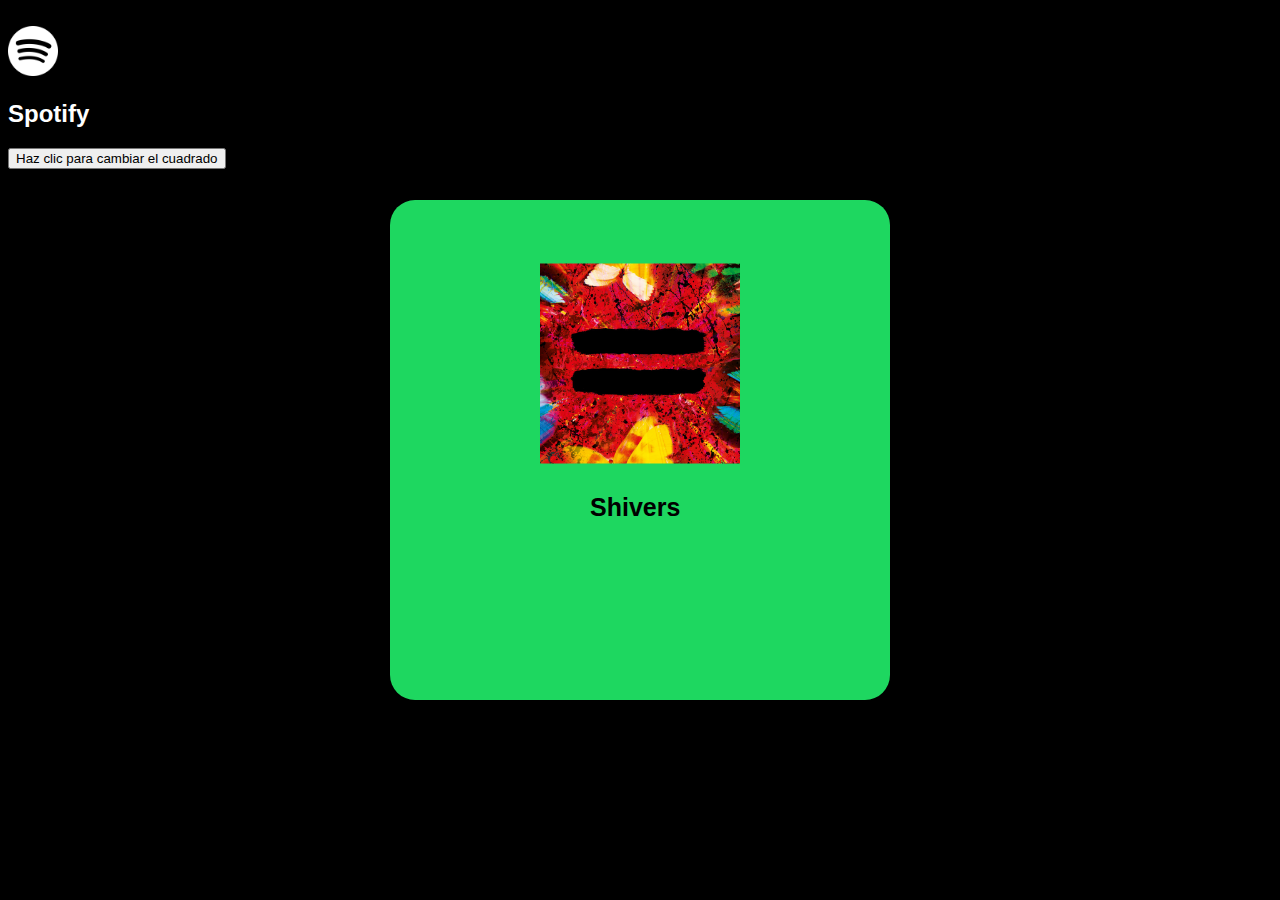
==== Tarea 3/Spotify.html @ 0719ffa6 "Image and Name Update" ====
<!DOCTYPE html> 
<html>
    <head>
        meta
        <title>Spotify</title>
        <link rel="stylesheet" href="style.css">
    </head>
<body>
   
    <div class = "Logo"> 
         <img src="images/spotify-white-icon.png" width="50">
    </div> 
    
    <div class="player"></div> <!---->
    
    <div class = "Imagen_Cancion">
        <img id = "imagen" src="images/Shivers.png" alt="Cancion 1" height="200" width="200">
        <h3 id="Nombre Cancion">Shivers</h3>
    </div>
    
    <h2>Spotify</h2>    

   
    <button type="button" onclick="cambiarImagen()">Haz clic para cambiar el cuadrado</button>
  
</body>   
</html>
---- Tarea 3/style.css ----
body {
    background-color: rgb(0, 0, 0);
  }
  head {
    color: rgb(58, 92, 24);
  }
  h2 {
    color: rgb(255, 255, 255);
    font-family:Verdana, Geneva, Tahoma, sans-serif;
  }
  h3 {
    color: black;
    font-family: Verdana, Geneva, Tahoma, sans-serif;
    margin-left: 25%;
    font-size: 25px;
  }
  p {
    color: red;
  }
  .player {
    border-radius: 25px;
    width: 500px; /* Tamaño inicial */
    height: 500px;
    background-color: #1ed760; /* Color inicial */
    position: absolute;
    top: 50%;
    left: 50%;
    transform: translate(-50%, -50%); /* Centramos el cuadrado */
    transition: all 0.3s ease; /* Añade una transición suave */
}
  .logo {
    position: absolute;
    margin-top: 50px; /* Agrega espacio arriba */
    margin-left: 30px; /* Agrega espacio a la izquierda */
    padding: 10px; /* Para ajustar la distancia al borde */
}

.logo img {
    width: 50px; /* Ajusta el tamaño de la imagen según sea necesario */
    height: auto;
}

.Imagen_Cancion{
  /*width: 150x;
  height: 1000px;*/
  position: absolute;
  top: 45%;
  left: 50%;
  transform: translate(-50%, -50%);
}
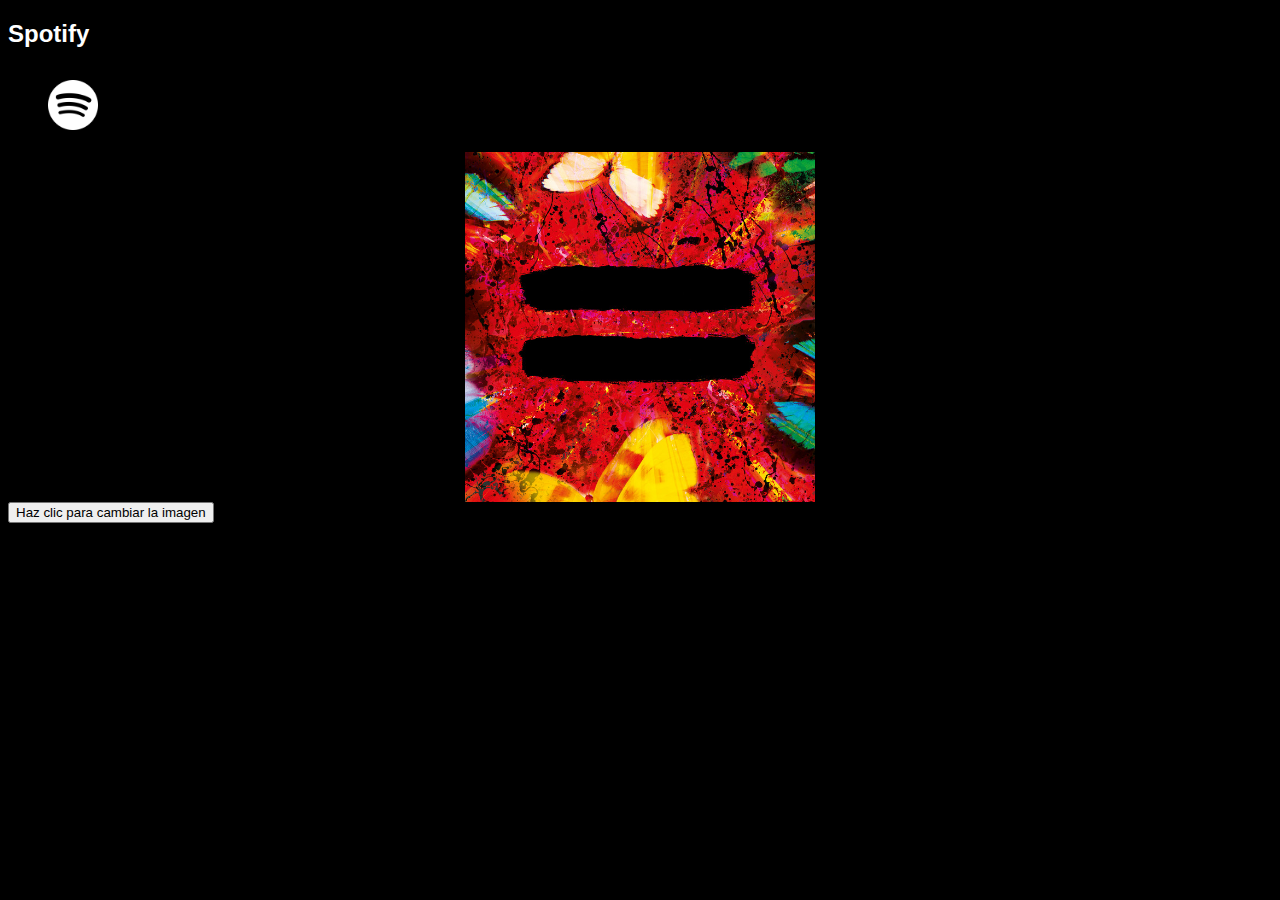
==== commit 17dd6cc2: "Button + image change" ====
--- a/Tarea 3/Spotify.html
+++ b/Tarea 3/Spotify.html
@@ -1,27 +1,26 @@
 <!DOCTYPE html> 
 <html>
     <head>
-        meta
+        <meta charset="UTF-8">
         <title>Spotify</title>
         <link rel="stylesheet" href="style.css">
     </head>
 <body>
    
-    <div class = "Logo"> 
+    <div class="logo"> 
          <img src="images/spotify-white-icon.png" width="50">
-    </div> 
+    </div>  
     
-    <div class="player"></div> <!---->
-    
-    <div class = "Imagen_Cancion">
-        <img id = "imagen" src="images/Shivers.png" alt="Cancion 1" height="200" width="200">
-        <h3 id="Nombre Cancion">Shivers</h3>
+    <h2>Spotify</h2> 
+    <h3>Prueba</h3>   
+
+    <!-- Carrusel de imágenes -->
+    <div class="player">
+        <img id="imagenCarrusel" src="images/Shivers.png" alt="Imagen del carrusel" width="350" height="350">
     </div>
-    
-    <h2>Spotify</h2>    
 
-   
-    <button type="button" onclick="cambiarImagen()">Haz clic para cambiar el cuadrado</button>
+    <button type="button" onclick="cambiarImagen()">Haz clic para cambiar la imagen</button>
   
+    <script src="canciones.js"></script>
 </body>   
 </html>--- a/Tarea 3/style.css
+++ b/Tarea 3/style.css
@@ -18,15 +18,15 @@
     color: red;
   }
   .player {
-    border-radius: 25px;
-    width: 500px; /* Tamaño inicial */
-    height: 500px;
-    background-color: #1ed760; /* Color inicial */
-    position: absolute;
-    top: 50%;
-    left: 50%;
-    transform: translate(-50%, -50%); /* Centramos el cuadrado */
-    transition: all 0.3s ease; /* Añade una transición suave */
+    display: flex;
+    justify-content: center;
+    align-items: center;
+    margin-top: 50px;
+    color: #1DB954;
+}
+
+.player img {
+    transition: all 0.3s ease;
 }
   .logo {
     position: absolute;
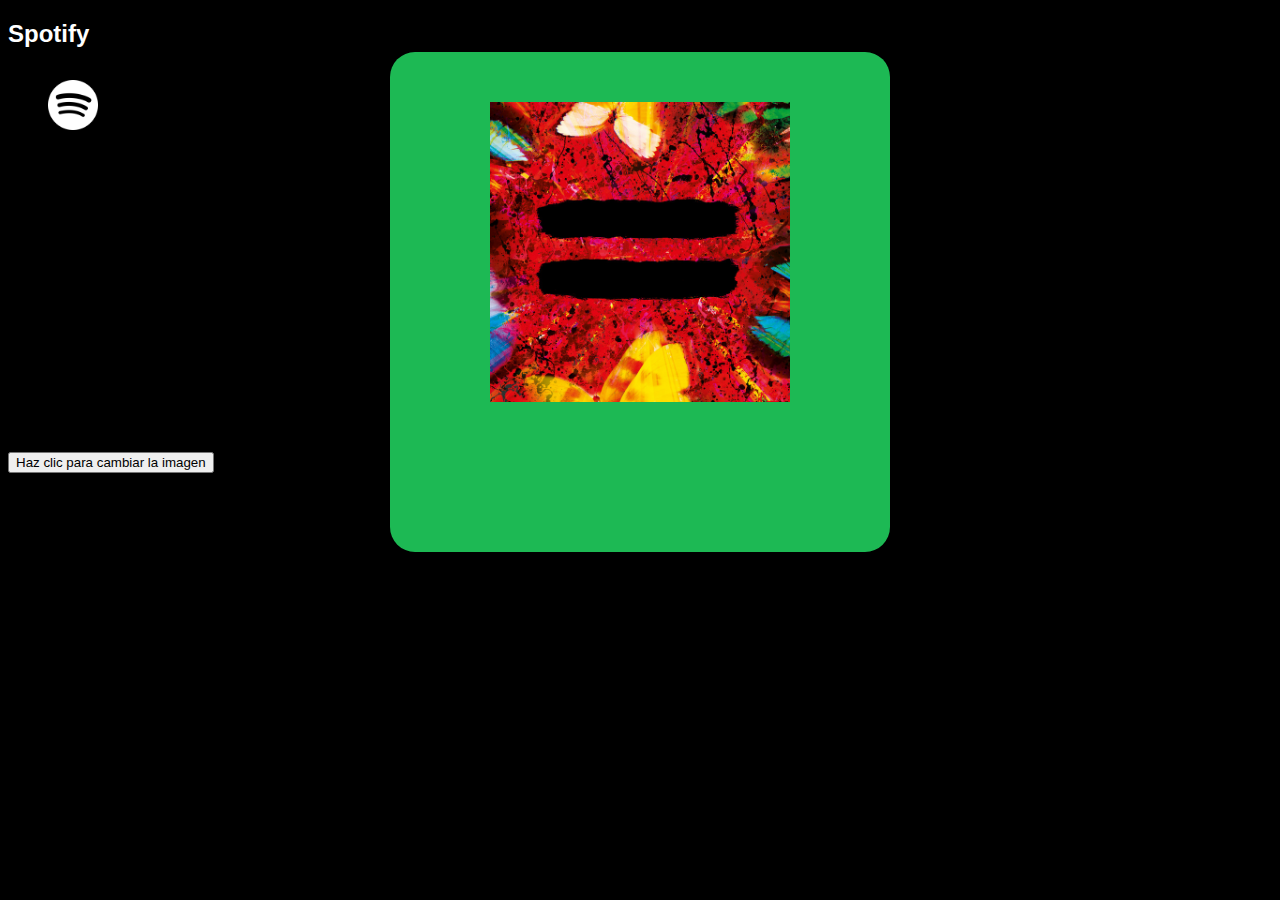
==== commit 7937906c: "Image Background Player" ====
--- a/Tarea 3/Spotify.html
+++ b/Tarea 3/Spotify.html
@@ -17,6 +17,7 @@
     <!-- Carrusel de imágenes -->
     <div class="player">
         <img id="imagenCarrusel" src="images/Shivers.png" alt="Imagen del carrusel" width="350" height="350">
+        <div class="background"></div>
     </div>
 
     <button type="button" onclick="cambiarImagen()">Haz clic para cambiar la imagen</button>
--- a/Tarea 3/style.css
+++ b/Tarea 3/style.css
@@ -14,9 +14,7 @@
     margin-left: 25%;
     font-size: 25px;
   }
-  p {
-    color: red;
-  }
+
   .player {
     display: flex;
     justify-content: center;
@@ -25,10 +23,25 @@
     color: #1DB954;
 }
 
-.player img {
-    transition: all 0.3s ease;
+.player img {  
+  position: relative;
+  transition: all 0.3s ease;
+  top: -50px; /* Desplazamos la imagen 10px desde la parte superior */
+  left: 0px; /* Desplazamos la imagen 20px desde la izquierda */
+  width: 300px; /* Tamaño de la imagen */
+  height: 300px; /* Ajusta según sea necesario */
+  z-index: 2;
 }
-  .logo {
+.background{
+  width: 500px; 
+  height: 500px;
+  background-color: #1DB954; 
+  position: absolute; 
+  border-radius: 25px; 
+  z-index: 1;
+}
+
+.logo {
     position: absolute;
     margin-top: 50px; /* Agrega espacio arriba */
     margin-left: 30px; /* Agrega espacio a la izquierda */
@@ -38,6 +51,7 @@
 .logo img {
     width: 50px; /* Ajusta el tamaño de la imagen según sea necesario */
     height: auto;
+    
 }
 
 .Imagen_Cancion{
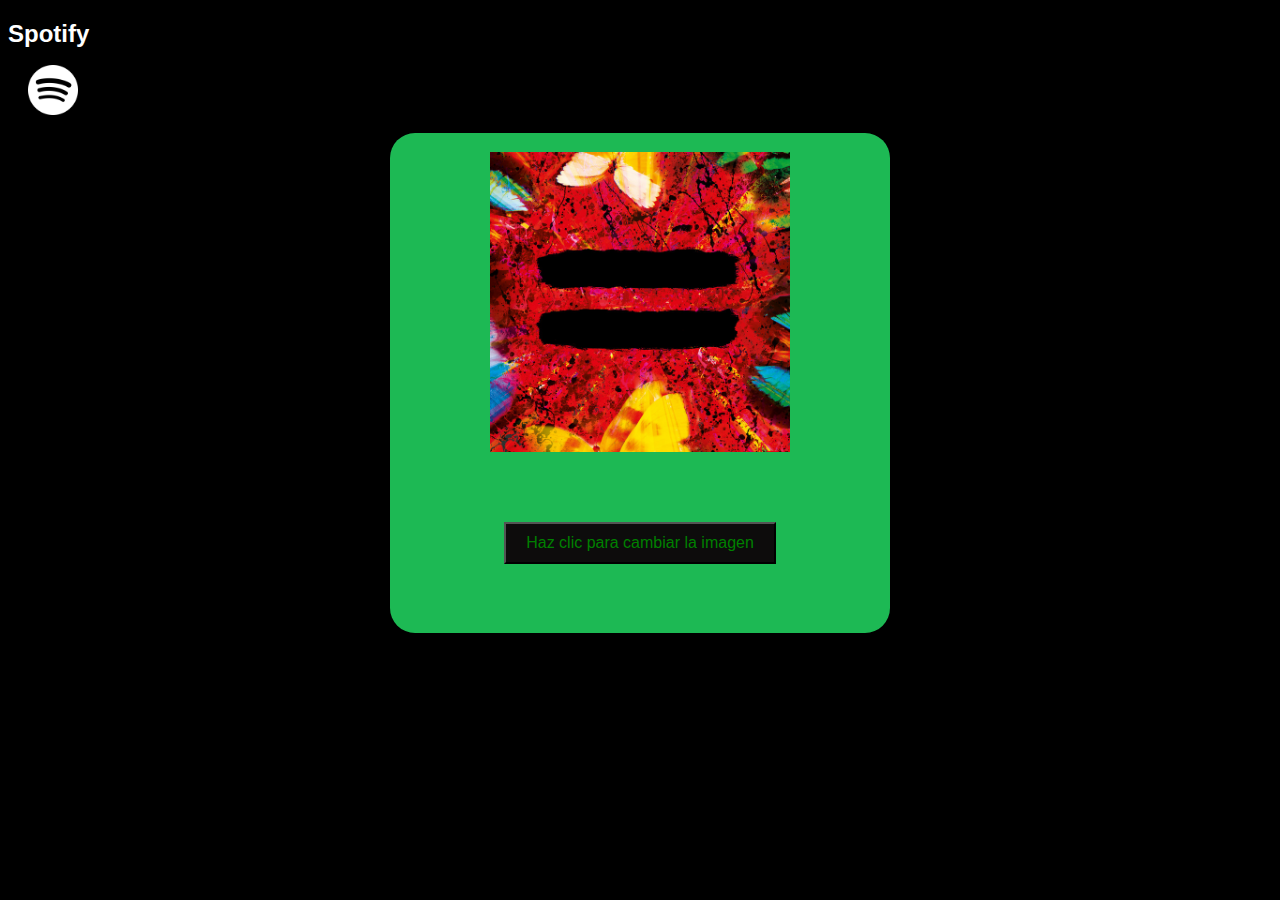
==== commit 5f724203: "Centered Button" ====
--- a/Tarea 3/Spotify.html
+++ b/Tarea 3/Spotify.html
@@ -16,11 +16,12 @@
 
     <!-- Carrusel de imágenes -->
     <div class="player">
+        <div class="background"></div>
         <img id="imagenCarrusel" src="images/Shivers.png" alt="Imagen del carrusel" width="350" height="350">
-        <div class="background"></div>
+        <button type="button" onclick="cambiarImagen()"class="btn">Haz clic para cambiar la imagen</button>
     </div>
 
-    <button type="button" onclick="cambiarImagen()">Haz clic para cambiar la imagen</button>
+    <!--<button type="button" onclick="cambiarImagen()">Haz clic para cambiar la imagen</button>-->
   
     <script src="canciones.js"></script>
 </body>   
--- a/Tarea 3/style.css
+++ b/Tarea 3/style.css
@@ -16,14 +16,16 @@
   }
 
   .player {
+    position: relative; /* Necesario para el posicionamiento absoluto del fondo */
     display: flex;
-    justify-content: center;
-    align-items: center;
-    margin-top: 50px;
-    color: #1DB954;
+    flex-direction: column; /* Coloca los elementos en columna */
+    justify-content: center; /* Alinea los elementos en el centro */
+    align-items: center; /* Centra horizontalmente */
+    margin-top: 100px;
 }
 
 .player img {  
+  display: flex;
   position: relative;
   transition: all 0.3s ease;
   top: -50px; /* Desplazamos la imagen 10px desde la parte superior */
@@ -31,6 +33,7 @@
   width: 300px; /* Tamaño de la imagen */
   height: 300px; /* Ajusta según sea necesario */
   z-index: 2;
+  align-items: center;
 }
 .background{
   width: 500px; 
@@ -43,8 +46,8 @@
 
 .logo {
     position: absolute;
-    margin-top: 50px; /* Agrega espacio arriba */
-    margin-left: 30px; /* Agrega espacio a la izquierda */
+    margin-top: 35px; /* Agrega espacio arriba */
+    margin-left: 10px; /* Agrega espacio a la izquierda */
     padding: 10px; /* Para ajustar la distancia al borde */
 }
 
@@ -53,7 +56,21 @@
     height: auto;
     
 }
-
+button.btn{
+  position: relative;
+  z-index: 3; 
+  margin-top: 20px; 
+  padding: 10px 20px; 
+  background-color: rgb(13, 12, 12);
+  cursor: pointer;
+  font-size: 16px;
+  color: green;
+  font-family: Verdana, Geneva, Tahoma, sans-serif;
+}
+button:hover {
+  background-color: #c4ccc7;
+  color: white;
+}
 .Imagen_Cancion{
   /*width: 150x;
   height: 1000px;*/
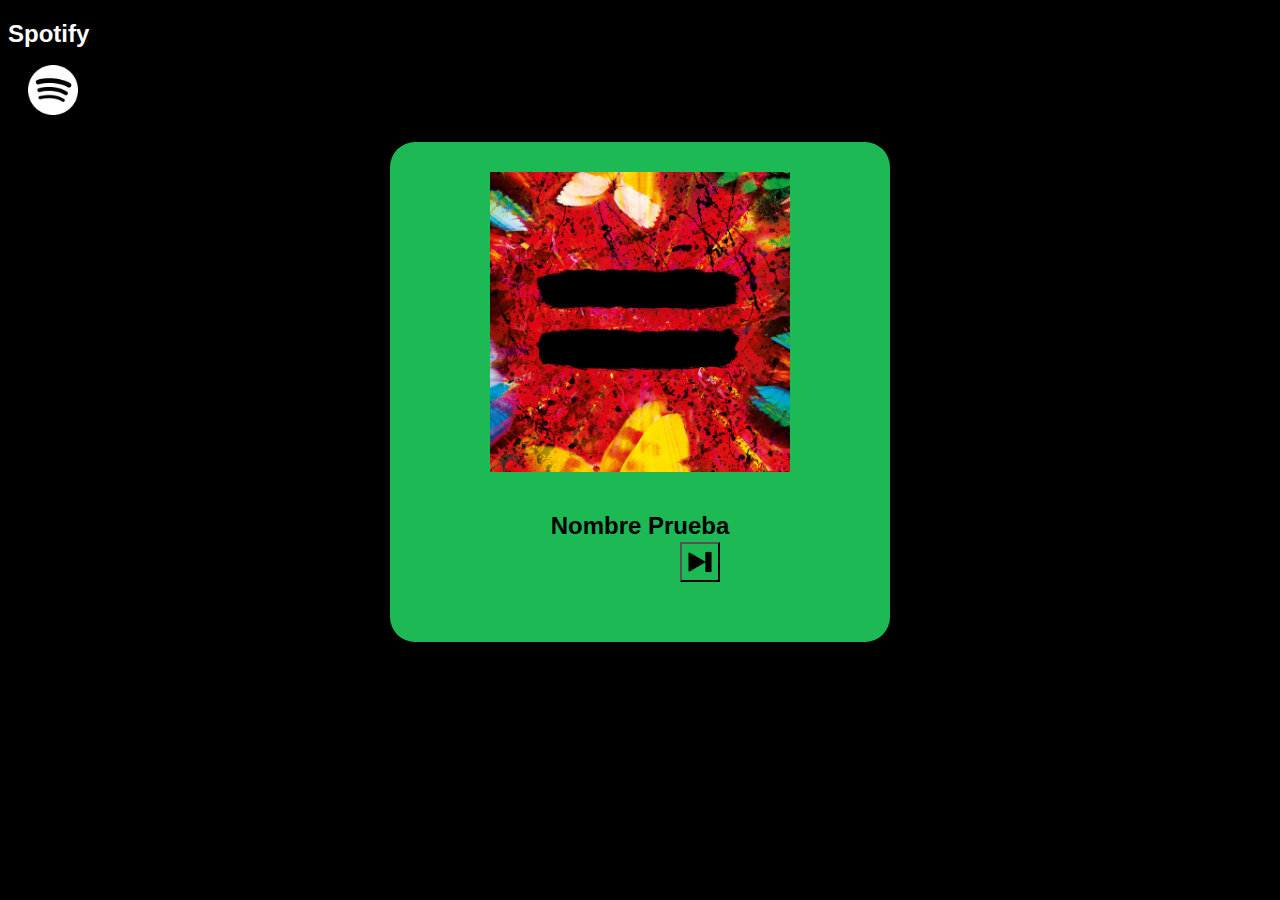
==== commit b689fd41: "Name + button update" ====
--- a/Tarea 3/Spotify.html
+++ b/Tarea 3/Spotify.html
@@ -18,7 +18,8 @@
     <div class="player">
         <div class="background"></div>
         <img id="imagenCarrusel" src="images/Shivers.png" alt="Imagen del carrusel" width="350" height="350">
-        <button type="button" onclick="cambiarImagen()"class="btn">Haz clic para cambiar la imagen</button>
+        <h4 id="nombreCancion">Nombre Prueba</h4>
+        <button type="button" onclick="cambiarImagen()"class="btn"></button>
     </div>
 
     <!--<button type="button" onclick="cambiarImagen()">Haz clic para cambiar la imagen</button>-->
--- a/Tarea 3/style.css
+++ b/Tarea 3/style.css
@@ -14,21 +14,28 @@
     margin-left: 25%;
     font-size: 25px;
   }
+  h4{
+    color: rgb(246, 243, 243);
+    font-family: Verdana, Geneva, Tahoma, sans-serif;
+    font-size: 50px; 
+    margin-top: 100px; 
+    z-index: 4;
+  }
 
-  .player {
-    position: relative; /* Necesario para el posicionamiento absoluto del fondo */
-    display: flex;
-    flex-direction: column; /* Coloca los elementos en columna */
-    justify-content: center; /* Alinea los elementos en el centro */
-    align-items: center; /* Centra horizontalmente */
-    margin-top: 100px;
+.player {
+  position: relative; /* Necesario para el posicionamiento absoluto del fondo */
+  display: flex;
+  flex-direction: column; /* Coloca los elementos en columna */
+  justify-content: center; /* Alinea los elementos en el centro */
+  align-items: center; /* Centra horizontalmente */
+  margin-top: 100px;
 }
 
 .player img {  
   display: flex;
   position: relative;
   transition: all 0.3s ease;
-  top: -50px; /* Desplazamos la imagen 10px desde la parte superior */
+  top: -30px; /* Desplazamos la imagen 10px desde la parte superior */
   left: 0px; /* Desplazamos la imagen 20px desde la izquierda */
   width: 300px; /* Tamaño de la imagen */
   height: 300px; /* Ajusta según sea necesario */
@@ -57,26 +64,28 @@
     
 }
 button.btn{
-  position: relative;
+  /*position: relative;*/
   z-index: 3; 
-  margin-top: 20px; 
-  padding: 10px 20px; 
-  background-color: rgb(13, 12, 12);
+  margin-top: -30px;
+  margin-left: 120px;
+  width: 40px;
+  height: 40px;
+  background-image: url(images/forward.png);
+  background-size: cover;
+  background-position: center;
+  background-repeat: no-repeat;
   cursor: pointer;
-  font-size: 16px;
-  color: green;
-  font-family: Verdana, Geneva, Tahoma, sans-serif;
+  outline: none;
+  background-color: #1DB954;
 }
 button:hover {
-  background-color: #c4ccc7;
-  color: white;
+  background-color: #1DB954;
+  color: #1DB954;
 }
-.Imagen_Cancion{
-  /*width: 150x;
-  height: 1000px;*/
-  position: absolute;
-  top: 45%;
-  left: 50%;
-  transform: translate(-50%, -50%);
+#nombreCancion {
+  text-align: center; /* Centra el texto */
+  margin-top: 10px; /* Espacio arriba del texto */
+  color: black; /* Color del texto, ajusta según tu diseño */
+  font-size: 24px; /* Tamaño de la fuente */
 }
-  
+
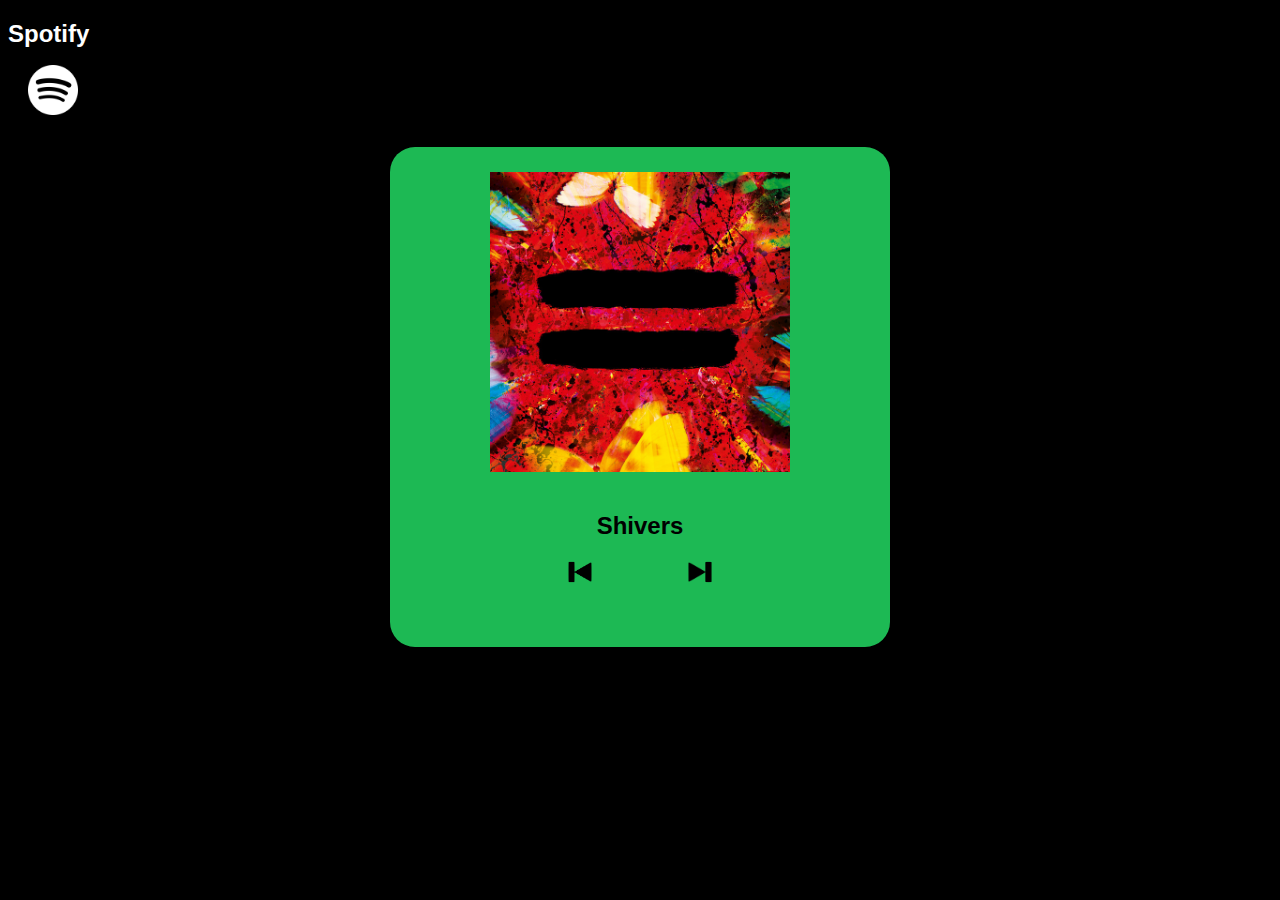
==== commit 096b397e: "Previous Button + button edits" ====
--- a/Tarea 3/Spotify.html
+++ b/Tarea 3/Spotify.html
@@ -18,8 +18,10 @@
     <div class="player">
         <div class="background"></div>
         <img id="imagenCarrusel" src="images/Shivers.png" alt="Imagen del carrusel" width="350" height="350">
-        <h4 id="nombreCancion">Nombre Prueba</h4>
-        <button type="button" onclick="cambiarImagen()"class="btn"></button>
+        <h4 id="nombreCancion">Shivers</h4>
+        <button type="button" onclick="cambiarImagen()"class="Forward"></button>
+        <button type="button" onclick="cambiarImagen()"class="Previous"></button>
+        
     </div>
 
     <!--<button type="button" onclick="cambiarImagen()">Haz clic para cambiar la imagen</button>-->
--- a/Tarea 3/style.css
+++ b/Tarea 3/style.css
@@ -63,10 +63,10 @@
     height: auto;
     
 }
-button.btn{
+button.Forward{
   /*position: relative;*/
   z-index: 3; 
-  margin-top: -30px;
+  margin-top: -20px;
   margin-left: 120px;
   width: 40px;
   height: 40px;
@@ -77,6 +77,23 @@
   cursor: pointer;
   outline: none;
   background-color: #1DB954;
+  border-color: transparent;
+}
+button.Previous{
+  /*position: relative;*/
+  z-index: 3; 
+  margin-top: -40px;
+  margin-left: -120px;
+  width: 40px;
+  height: 40px;
+  background-image: url(images/Previous.png);
+  background-size: cover;
+  background-position: center;
+  background-repeat: no-repeat;
+  cursor: pointer;
+  outline: none;
+  background-color: #1DB954;
+  border-color: transparent;
 }
 button:hover {
   background-color: #1DB954;
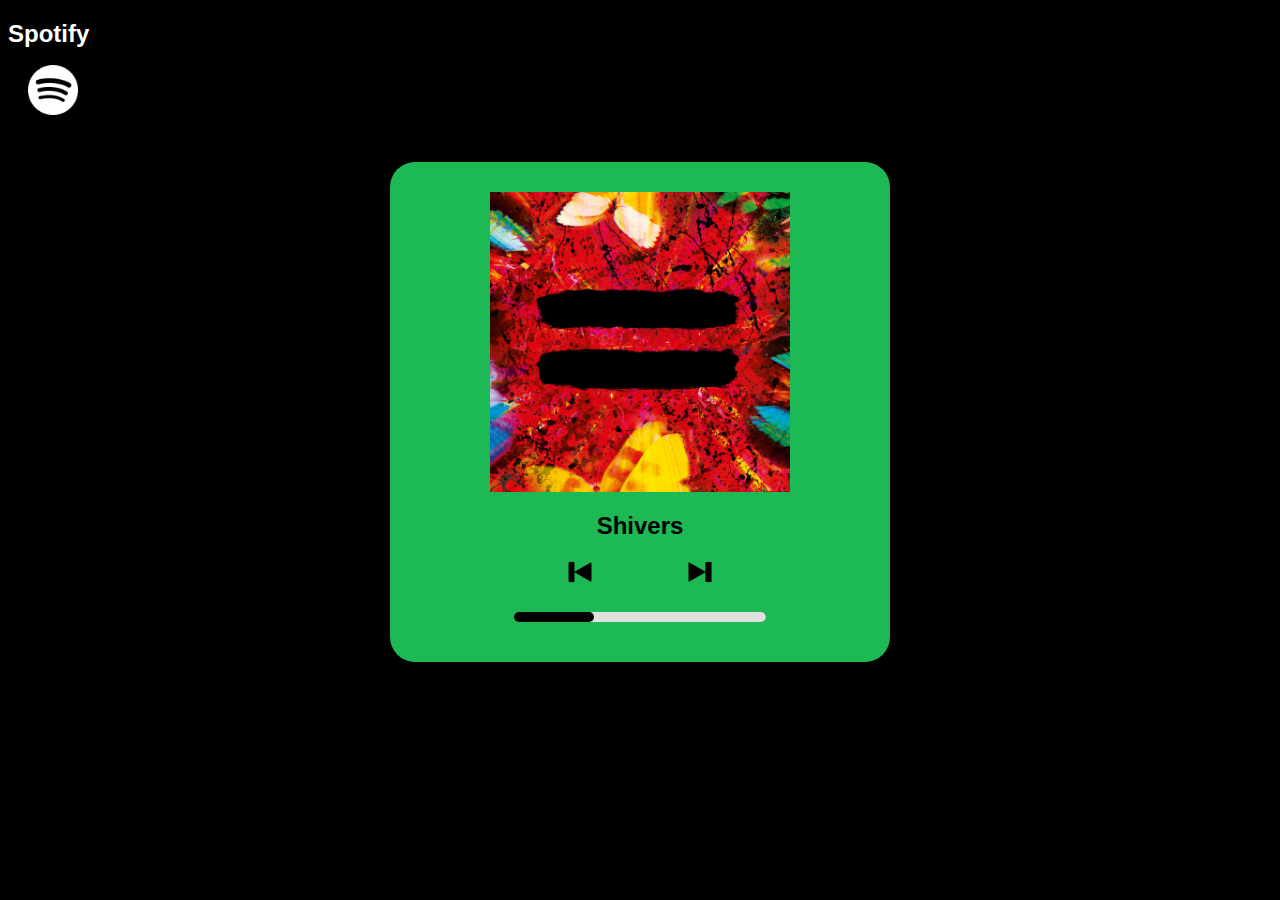
==== commit 5f69b56c: "Progress Bar" ====
--- a/Tarea 3/Spotify.html
+++ b/Tarea 3/Spotify.html
@@ -19,9 +19,11 @@
         <div class="background"></div>
         <img id="imagenCarrusel" src="images/Shivers.png" alt="Imagen del carrusel" width="350" height="350">
         <h4 id="nombreCancion">Shivers</h4>
-        <button type="button" onclick="cambiarImagen()"class="Forward"></button>
-        <button type="button" onclick="cambiarImagen()"class="Previous"></button>
+        <button type="button" onclick="nextSong()"class="Forward"></button>
+        <button type="button" onclick="previousSong()"class="Previous"></button>
         
+        <!--Barra de progreso-->
+        <progress id="file" value="32" max="100" class="bar"> 10% </progress>
     </div>
 
     <!--<button type="button" onclick="cambiarImagen()">Haz clic para cambiar la imagen</button>-->
--- a/Tarea 3/style.css
+++ b/Tarea 3/style.css
@@ -21,6 +21,24 @@
     margin-top: 100px; 
     z-index: 4;
   }
+progress.bar{
+    width: 20%; /* Ajusta el ancho de la barra según necesites */
+    height: 10px; /* Cambia la altura de la barra */
+    margin-top: 20px; /* Espacio superior para separarla de los botones */
+    border-radius: 5px; /* Redondea las esquinas */
+    z-index: 5;
+    appearance: none;
+    background-color: black;
+}  
+progress.bar::-webkit-progress-bar {
+  background-color: #e0e0e0; /* Color de fondo de la barra vacía en Chrome y Safari */
+  border-radius: 5px;
+}
+
+progress.bar::-webkit-progress-value {
+  background-color: black; /* Color de la barra llena en Chrome y Safari */
+  border-radius: 5px;
+}
 
 .player {
   position: relative; /* Necesario para el posicionamiento absoluto del fondo */
@@ -35,8 +53,8 @@
   display: flex;
   position: relative;
   transition: all 0.3s ease;
-  top: -30px; /* Desplazamos la imagen 10px desde la parte superior */
-  left: 0px; /* Desplazamos la imagen 20px desde la izquierda */
+  top: -10px; /* Desplazamos la imagen 10px desde la parte superior */
+  left: center; /* Desplazamos la imagen 20px desde la izquierda */
   width: 300px; /* Tamaño de la imagen */
   height: 300px; /* Ajusta según sea necesario */
   z-index: 2;
